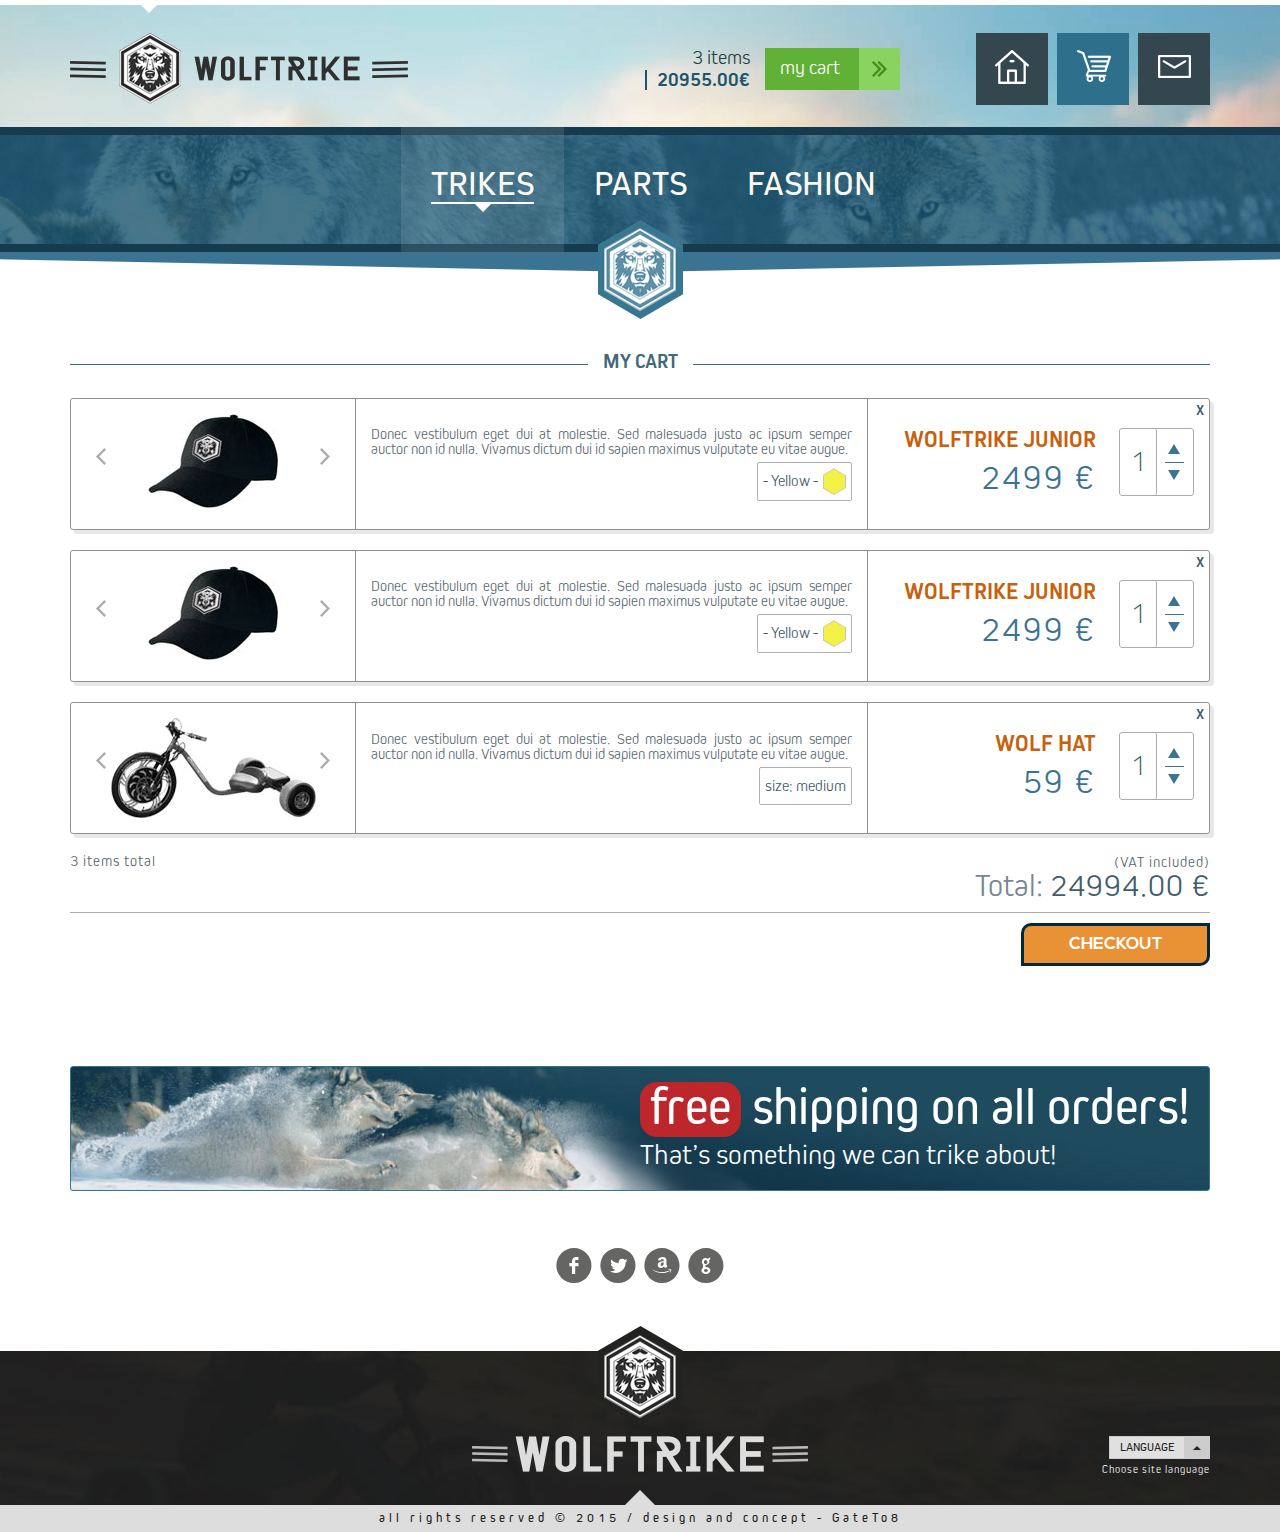
==== cart.html @ 6b509f94 "cart done & fixes" ====
<!DOCTYPE html>
<html lang="en">
<head>
  <meta charset="utf-8">
  <meta http-equiv="X-UA-Compatible" content="IE=edge">
  <meta name="viewport" content="width=device-width, initial-scale=1">
  <title>wolftrike</title>

    <!-- Bootstrap -->
  <link href="css/bootstrap.min.css" rel="stylesheet">
  <link href="css/bxslider.css" rel="stylesheet">
  <link href="css/main.css" rel="stylesheet">

  <!-- HTML5 shim and Respond.js for IE8 support of HTML5 elements and media queries -->
  <!-- WARNING: Respond.js doesn't work if you view the page via file:// -->
  <!--[if lt IE 9]>
    <script src="https://oss.maxcdn.com/html5shiv/3.7.2/html5shiv.min.js"></script>
    <script src="https://oss.maxcdn.com/respond/1.4.2/respond.min.js"></script>
  <![endif]-->
</head>
<body>

  <div class="section header-single">
    <div class="container">
      <div class="row header">
        <div class="col-xs-12">
          <div class="header-logo header-logo-left">
            <a href="#"><img src="img/icons/header_black_logo.png" alt=""></a>
          </div>
          <div class="header-menu">
            <a href="#" class="header-menu-item"><img src="img/icons/home.png" alt=""></a>
            <a href="#" class="header-menu-item active"><img src="img/icons/basket.png" alt=""></a>
            <a href="#" class="header-menu-item"><img src="img/icons/message.png" alt=""></a>
          </div>
          <div class="header-cart">
            <div class="text-holder">
              <p>3 items</p>
              <span class="price">20955.00€</span>
            </div>
            <div class="btn-holder">
              <a href="#">my cart <span><img src="img/icons/double_arrow.png" alt=""></span></a>
            </div>
          </div>
        </div>
      </div>
    </div>
  </div><!-- Header end -->

  <div class="section nav-section">
    <div class="container">
      <div class="row">
        <div class="col-xs-12">
          <ul>
            <li class="active"><a href="#"><span>Trikes</span></a></li>
            <li><a href="#"><span>parts</span></a></li>
            <li><a href="#"><span>fashion</span></a></li>
          </ul>
        </div>
      </div>
    </div>
  </div><!-- Nav end -->

  <div class="section cart-section">
    <div class="container">
      <div class="row">
        <div class="col-xs-12">
          <div class="cart-section-inner">
            <div class="title-holder">
              <h5 class="title"><span>my cart</span></h5>
            </div>
            <div class="cart-section-item">
              <a href="#" class="close">X</a>
              <div class="cart-image">
                <div class="carousel">
                  <div class="slide"><img src="img/goods/1.jpg" alt=""></div>
                  <div class="slide"><img src="img/goods/2.jpg" alt=""></div>
                  <div class="slide"><img src="img/goods/1.jpg" alt=""></div>
                  <div class="slide"><img src="img/goods/2.jpg" alt=""></div>
                </div>
              </div>
              <div class="cart-description">
                <p>Donec vestibulum eget dui at molestie. Sed malesuada justo ac ipsum semper auctor non id nulla. Vivamus dictum dui id sapien maximus vulputate eu vitae augue.</p>
                <div class="tags">
                  <div class="tag">
                    <span>- Yellow -</span>
                    <div class="hexagon yellow"></div>
                  </div>
                </div>
              </div>
              <div class="cart-price">
                <div class="cart-name">
                  <h5>WolfTrike Junior</h5>
                  <span class="price">2499 €</span>
                </div>
                <div class="cart-count">
                  <span class="plus"></span>
                  <input type="text" value="1"/>
                  <span class="minus"></span>
                </div>
              </div>
            </div>
            <div class="cart-section-item">
              <a href="#" class="close">X</a>
              <div class="cart-image">
                <div class="carousel">
                  <div class="slide"><img src="img/goods/1.jpg" alt=""></div>
                  <div class="slide"><img src="img/goods/2.jpg" alt=""></div>
                  <div class="slide"><img src="img/goods/1.jpg" alt=""></div>
                  <div class="slide"><img src="img/goods/2.jpg" alt=""></div>
                </div>
              </div>
              <div class="cart-description">
                <p>Donec vestibulum eget dui at molestie. Sed malesuada justo ac ipsum semper auctor non id nulla. Vivamus dictum dui id sapien maximus vulputate eu vitae augue.</p>
                <div class="tags">
                  <div class="tag">
                    <span>- Yellow -</span>
                    <div class="hexagon yellow"></div>
                  </div>
                </div>
              </div>
              <div class="cart-price">
                <div class="cart-name">
                  <h5>WolfTrike Junior</h5>
                  <span class="price">2499 €</span>
                </div>
                <div class="cart-count">
                  <span class="plus"></span>
                  <input type="text" value="1"/>
                  <span class="minus"></span>
                </div>
              </div>
            </div>
            <div class="cart-section-item">
              <a href="#" class="close">X</a>
              <div class="cart-image">
                <div class="carousel">
                  <div class="slide"><img src="img/goods/2.jpg" alt=""></div>
                  <div class="slide"><img src="img/goods/1.jpg" alt=""></div>
                  <div class="slide"><img src="img/goods/2.jpg" alt=""></div>
                  <div class="slide"><img src="img/goods/1.jpg" alt=""></div>
                </div>
              </div>
              <div class="cart-description">
                <p>Donec vestibulum eget dui at molestie. Sed malesuada justo ac ipsum semper auctor non id nulla. Vivamus dictum dui id sapien maximus vulputate eu vitae augue.</p>
                <div class="tags">
                  <div class="tag">
                    <span>size: medium</span>
                  </div>
                </div>
              </div>
              <div class="cart-price">
                <div class="cart-name">
                  <h5>Wolf hat</h5>
                  <span class="price">59 €</span>
                </div>
                <div class="cart-count">
                  <span class="plus"></span>
                  <input type="text" value="1"/>
                  <span class="minus"></span>
                </div>
              </div>
            </div>
            <div class="cart-submit">
              <span class="items">3 items total</span>
              <span class="included">(VAT included)</span>
              <p>Total: <span>24994.00 €</span></p>
              <hr>
              <a href="#" class="btn-small btn-small-orange">checkout</a>
            </div>
          </div>
          <div class="content-banner">
            <div class="caption">
              <h5><span>free</span> shipping on all orders!</h5>
              <p>That’s something we can trike about!</p>
            </div>
          </div>
          <div class="content-social">
            <div class="social blue"><a href="#">&#102;</a><a href="#">&#108;</a><a href="#">&#97;</a><a href="#">&#103;</a></div>
          </div>
        </div>
      </div>
    </div>
  </div><!-- Cart form end -->

  <div class="section footer-section">
    <div class="footer-inner">
      <div class="container">
        <div class="row">
          <div class="col-xs-12">
            <img src="img/icons/footer_logo.png" alt="">
            <div class="language">
              <div class="btn-group dropup">
                <button type="button" class="btn btn-default">Language</button>
                <button type="button" class="btn btn-default dropdown-toggle" data-toggle="dropdown" aria-expanded="false">
                  <span class="caret"></span>
                </button>
                <ul class="dropdown-menu" role="menu">
                  <li><a href="#">Polish <img src="img/icons/uk.jpg" alt=""></a></li>
                  <li><a href="#">French <img src="img/icons/uk.jpg" alt=""></a></li>
                  <li class="active"><a href="#">english <img src="img/icons/uk.jpg" alt=""></a></li>
                </ul>
              </div>
              <p>Choose site language</p>
            </div>
          </div>
        </div>
      </div>
    </div>
    <div class="footer-bottom">
      <div class="container">
        <div class="row">
          <div class="col-xs-12">
            <p>all rights reserved © 2015 / design and concept - GateTo8</p>
          </div>
        </div>
      </div>
    </div>
  </div><!-- Footer end -->


    <!-- jQuery (necessary for Bootstrap's JavaScript plugins) -->
  <script src="https://ajax.googleapis.com/ajax/libs/jquery/1.11.2/jquery.min.js"></script>
    <!-- Include all compiled plugins (below), or include individual files as needed -->
  <script src="js/bootstrap.min.js"></script>
  <script src="js/bxslider.min.js"></script>
  <script>

    $('.carousel').bxSlider({
      minSlides: 1,
      maxSlides: 1,
      slideMargin: 0,
      pager: false
    });

    $('.minus').click(function () {
        var $input = $(this).parent().find('input');
        var count = parseInt($input.val()) - 1;
        count = count < 1 ? 1 : count;
        $input.val(count);
        $input.change();
        return false;
    });
    $('.plus').click(function () {
        var $input = $(this).parent().find('input');
        $input.val(parseInt($input.val()) + 1);
        $input.change();
        return false;
    });

  </script>
</body>
</html>
---- css/bxslider.css ----
/**
 * BxSlider v4.1.2 - Fully loaded, responsive content slider
 * http://bxslider.com
 *
 * Written by: Steven Wanderski, 2014
 * http://stevenwanderski.com
 * (while drinking Belgian ales and listening to jazz)
 *
 * CEO and founder of bxCreative, LTD
 * http://bxcreative.com
 */


/** RESET AND LAYOUT
===================================*/

.bx-wrapper {
	position: relative;
	margin: auto;
	padding: 0;
	*zoom: 1;
}

.bx-wrapper img {
	max-width: 100%;
	display: block;
	margin: auto;
}

/** THEME
===================================*/

.bx-wrapper .bx-viewport {

	/*fix other elements on the page moving (on Chrome)*/
	-webkit-transform: translatez(0);
	-moz-transform: translatez(0);
    	-ms-transform: translatez(0);
    	-o-transform: translatez(0);
    	transform: translatez(0);
}

.bx-wrapper .bx-pager,
.bx-wrapper .bx-controls-auto {
	position: absolute;
	bottom: -30px;
	width: 100%;
}


/* PAGER */

.bx-wrapper .bx-pager {
	text-align: center;
	font-size: .85em;
	font-family: Arial;
	font-weight: bold;
	color: #666;
	padding-top: 20px;
}

.bx-wrapper .bx-pager .bx-pager-item,
.bx-wrapper .bx-controls-auto .bx-controls-auto-item {
	display: inline-block;
	*zoom: 1;
	*display: inline;
}

.bx-wrapper .bx-pager.bx-default-pager a {
	background: #666;
	text-indent: -9999px;
	display: block;
	width: 10px;
	height: 10px;
	margin: 0 5px;
	outline: 0;
	-moz-border-radius: 5px;
	-webkit-border-radius: 5px;
	border-radius: 5px;
}

.bx-wrapper .bx-pager.bx-default-pager a:hover,
.bx-wrapper .bx-pager.bx-default-pager a.active {
	background: #000;
}

/* DIRECTION CONTROLS (NEXT / PREV) */



.bx-wrapper .bx-controls-direction a {
	position: absolute;
	top: 50%;
	margin-top: -16px;
	outline: 0;
	width: 10px;
	height: 17px;
	text-indent: -9999px;
	z-index: 9999;
	background: url(../img/goods/arrows.png) no-repeat;
}

.bx-wrapper a.bx-prev {
	left: 10px;
}

.bx-wrapper a.bx-next {
	right: 10px;
	background-position: top right;
}

.bx-wrapper a.bx-prev:hover {
	background-position: bottom left;
}

.bx-wrapper a.bx-next:hover {
	background-position: bottom right;
}

.bx-wrapper .bx-controls-direction a.disabled {
	display: none;
}

/* AUTO CONTROLS (START / STOP) */

.bx-wrapper .bx-controls-auto {
	text-align: center;
}

.bx-wrapper .bx-controls-auto .bx-start {
	display: block;
	text-indent: -9999px;
	width: 10px;
	height: 11px;
	outline: 0;
	background: url(images/controls.png) -86px -11px no-repeat;
	margin: 0 3px;
}

.bx-wrapper .bx-controls-auto .bx-start:hover,
.bx-wrapper .bx-controls-auto .bx-start.active {
	background-position: -86px 0;
}

.bx-wrapper .bx-controls-auto .bx-stop {
	display: block;
	text-indent: -9999px;
	width: 9px;
	height: 11px;
	outline: 0;
	background: url(images/controls.png) -86px -44px no-repeat;
	margin: 0 3px;
}

.bx-wrapper .bx-controls-auto .bx-stop:hover,
.bx-wrapper .bx-controls-auto .bx-stop.active {
	background-position: -86px -33px;
}

/* PAGER WITH AUTO-CONTROLS HYBRID LAYOUT */

.bx-wrapper .bx-controls.bx-has-controls-auto.bx-has-pager .bx-pager {
	text-align: left;
	width: 80%;
}

.bx-wrapper .bx-controls.bx-has-controls-auto.bx-has-pager .bx-controls-auto {
	right: 0;
	width: 35px;
}

/* IMAGE CAPTIONS */

.bx-wrapper .bx-caption {
	position: absolute;
	bottom: 0;
	left: 0;
	background: #666\9;
	background: rgba(80, 80, 80, 0.75);
	width: 100%;
}

.bx-wrapper .bx-caption span {
	color: #fff;
	font-family: Arial;
	display: block;
	font-size: .85em;
	padding: 10px;
}
---- css/main.css ----
/* Welcome to Compass.
 * In this file you should write your main styles. (or centralize your imports)
 * Import this file using the following HTML or equivalent:
 * <link href="/stylesheets/main.css" media="screen, projection" rel="stylesheet" type="text/css" /> */
/* Sass utilities */
/*Mixins*/
/* Base stuff */
@font-face {
  font-family: "Socialico";
  src: url("../fonts/Socialico.eot?") format("eot"), url("../fonts/Socialico.woff") format("woff"), url("../fonts/Socialico.ttf") format("truetype"), url("../fonts/Socialico.svg#Socialico") format("svg");
  font-weight: normal;
  font-style: normal;
}
@font-face {
  font-family: 'KiroExtraLight';
  src: url("../fonts/KiroExtraLight.eot");
  src: url("../fonts/KiroExtraLight.eot?#iefix") format("embedded-opentype"), url("../fonts/KiroExtraLight.woff") format("woff"), url("../fonts/KiroExtraLight.ttf") format("truetype"), url("../fonts/KiroExtraLight.otf") format("otf");
}
@font-face {
  font-family: 'KiroLight';
  src: url("../fonts/KiroLight.eot");
  src: url("../fonts/KiroLight.eot?#iefix") format("embedded-opentype"), url("../fonts/KiroLight.woff") format("woff"), url("../fonts/KiroLight.ttf") format("truetype"), url("../fonts/KiroLight.otf") format("otf");
}
@font-face {
  font-family: 'KiroRegular';
  src: url("../fonts/KiroRegular.eot");
  src: url("../fonts/KiroRegular.eot?#iefix") format("embedded-opentype"), url("../fonts/KiroRegular.woff") format("woff"), url("../fonts/KiroRegular.ttf") format("truetype"), url("../fonts/KiroRegular.otf") format("otf");
}
@font-face {
  font-family: 'KiroBold';
  src: url("../fonts/KiroBold.eot");
  src: url("../fonts/KiroBold.eot?#iefix") format("embedded-opentype"), url("../fonts/KiroBold.woff") format("woff"), url("../fonts/KiroBold.ttf") format("truetype"), url("../fonts/KiroBold.otf") format("otf");
}
@font-face {
  font-family: 'NexaLight';
  src: url("../fonts/NexaLight.eot");
  src: url("../fonts/NexaLight.eot?#iefix") format("embedded-opentype"), url("../fonts/NexaLight.woff") format("woff"), url("../fonts/NexaLight.ttf") format("truetype"), url("../fonts/NexaLight.otf") format("otf");
}
@font-face {
  font-family: 'NexaBold';
  src: url("../fonts/NexaBold.eot");
  src: url("../fonts/NexaBold.eot?#iefix") format("embedded-opentype"), url("../fonts/NexaBold.woff") format("woff"), url("../fonts/NexaBold.ttf") format("truetype"), url("../fonts/NexaBold.otf") format("otf");
}
@font-face {
  font-family: 'NexaSlabRegular';
  src: url("../fonts/NexaSlabRegular.eot");
  src: url("../fonts/NexaSlabRegular.eot?#iefix") format("embedded-opentype"), url("../fonts/NexaSlabRegular.woff") format("woff"), url("../fonts/NexaSlabRegular.ttf") format("truetype"), url("../fonts/NexaSlabRegular.otf") format("otf");
}
@font-face {
  font-family: 'NexaSlabBold';
  src: url("../fonts/NexaSlabBold.eot");
  src: url("../fonts/NexaSlabBold.eot?#iefix") format("embedded-opentype"), url("../fonts/NexaSlabBold.woff") format("woff"), url("../fonts/NexaSlabBold.ttf") format("truetype"), url("../fonts/NexaSlabBold.otf") format("otf");
}
/* Reset */
html, body, div, span, applet, object, iframe,
h1, h2, h3, h4, h5, h6, p, blockquote, pre,
a, abbr, acronym, address, big, cite, code,
del, dfn, em, img, ins, kbd, q, s, samp,
small, strike, strong, sub, sup, tt, var,
b, u, i, center,
dl, dt, dd, ol, ul, li,
fieldset, form, label, legend,
table, caption, tbody, tfoot, thead, tr, th, td,
article, aside, canvas, details, embed,
figure, figcaption, footer, header, hgroup,
menu, nav, output, ruby, section, summary,
time, mark, audio, video {
  margin: 0;
  padding: 0;
  border: 0;
  font: inherit;
  font-size: 100%;
  vertical-align: baseline;
}

html {
  line-height: 1;
}

ol, ul {
  list-style: none;
}

table {
  border-collapse: collapse;
  border-spacing: 0;
}

caption, th, td {
  text-align: left;
  font-weight: normal;
  vertical-align: middle;
}

q, blockquote {
  quotes: none;
}
q:before, q:after, blockquote:before, blockquote:after {
  content: "";
  content: none;
}

a img {
  border: none;
}

article, aside, details, figcaption, figure, footer, header, hgroup, main, menu, nav, section, summary {
  display: block;
}

* {
  -webkit-box-sizing: border-box;
  -moz-box-sizing: border-box;
  -o-box-sizing: border-box;
  -ms-box-sizing: border-box;
  box-sizing: border-box;
}

body {
  font-family: 'KiroRegular';
  border-top: 5px solid #ffffff;
}

h1, h2, h3, h4, h5, h6 {
  font-family: 'NexaSlabBold';
  color: #2f2f2f;
}

h1 {
  font-size: 80px;
}

h2 {
  font-size: 54px;
}

h3 {
  font-size: 50px;
}

h4 {
  font-size: 27px;
}

h5.title {
  text-align: center;
}
h5.title span {
  position: relative;
  font-family: 'KiroBold';
  font-size: 20px;
  color: #42687c;
  text-transform: uppercase;
}
h5.title span:before, h5.title span:after {
  content: '';
  position: absolute;
  top: 12px;
  height: 1px;
  width: 1500px;
  background: #42687c;
}
h5.title span:before {
  right: 100%;
  margin-right: 15px;
}
h5.title span:after {
  left: 100%;
  margin-left: 15px;
}

input:focus ~ label, textarea:focus ~ label, input:valid ~ label, textarea:valid ~ label {
  font-size: 15px;
  color: #33738e;
  top: -35px;
  transition: all 0.125s cubic-bezier(0.2, 0, 0.03, 1);
}

.input-holder {
  position: relative;
  margin-bottom: 22px;
}
.input-holder label {
  color: #435f6b;
  padding: 15px;
  font-size: 20px;
  letter-spacing: 2px;
  position: absolute;
  top: 0;
  left: 0;
  transition: all 0.25s cubic-bezier(0.2, 0, 0.03, 1);
  pointer-events: none;
}
.input-holder label span {
  color: #33738e;
}
.input-holder.wide {
  width: 100%;
}

input, textarea {
  background: rgba(255, 255, 255, 0.4);
  padding: 15px;
  border: 0;
  width: 100%;
  font-size: 15px;
  -webkit-border-radius: 2px;
  -moz-border-radius: 2px;
  -ms-border-radius: 2px;
  border-radius: 2px;
  -webkit-transition: all 0.15s linear;
  -moz-transition: all 0.15s linear;
  -ms-transition: all 0.15s linear;
  -o-transition: all 0.15s linear;
  transition: all 0.15s linear;
  border: 1px solid #c1d0d2;
}
input:focus, textarea:focus {
  outline: 0;
  border-color: #33738e;
}

textarea {
  width: 100%;
  min-height: 293px;
  resize: none;
}

.social {
  text-align: center;
  white-space: nowrap;
  font-family: "Socialico";
}
.social a {
  margin: 0 2px;
  font-size: 50px;
  color: #656563;
  -webkit-transition: all 0.3s linear;
  -moz-transition: all 0.3s linear;
  -ms-transition: all 0.3s linear;
  -o-transition: all 0.3s linear;
  transition: all 0.3s linear;
}

.social.blue a:hover {
  color: #3b7492;
}

.social.green a:hover {
  color: #2e952c;
}

.social.white a {
  color: #ffffff;
}
.social.white a:hover {
  color: #2f2f2f;
}

.divider {
  text-align: center;
}
.divider span {
  display: inline-block;
  width: 60px;
  height: 7px;
}

.content-banner {
  min-height: 125px;
  background: url(../img/bg/banner_bg.jpg) center;
  border: 1px solid #35748f;
  position: relative;
  padding: 10px;
  -webkit-border-radius: 3px;
  -moz-border-radius: 3px;
  -ms-border-radius: 3px;
  border-radius: 3px;
  -webkit-background-size: cover;
  -moz-background-size: cover;
  -ms-background-size: cover;
  background-size: cover;
}
.content-banner:after {
  content: "";
  display: table;
  clear: both;
}
.content-banner .caption {
  width: 50%;
  float: right;
  padding-top: 5px;
}
.content-banner .caption h5 {
  font-family: 'KiroRegular';
  font-size: 51px;
  color: #ffffff;
  margin-bottom: 8px;
}
.content-banner .caption h5 span {
  background: #bd262b;
  padding: 0 10px 4px;
  -webkit-border-radius: 17px;
  -moz-border-radius: 17px;
  -ms-border-radius: 17px;
  border-radius: 17px;
  display: inline;
}
.content-banner .caption p {
  font-family: 'KiroLight';
  font-size: 29px;
  color: #ffffff;
}
@media only screen and (max-width: 767px) {
  .content-banner .caption {
    float: none;
    width: 100%;
  }
}

.content-social {
  padding: 55px 0;
}

.btn-big {
  display: inline-block;
  background: rgba(255, 255, 255, 0.3);
  padding: 20px 35px;
  font-family: 'NexaBold';
  font-size: 31px;
  text-decoration: none;
  text-transform: uppercase;
  -webkit-border-radius: 20px 0 20px 0;
  -moz-border-radius: 20px 0 20px 0;
  -ms-border-radius: 20px 0 20px 0;
  border-radius: 20px 0 20px 0;
  -webkit-transition: all 0.3s linear;
  -moz-transition: all 0.3s linear;
  -ms-transition: all 0.3s linear;
  -o-transition: all 0.3s linear;
  transition: all 0.3s linear;
  border-width: 3px;
  border-style: solid;
}
.btn-big:hover {
  background: rgba(255, 255, 255, 0.7);
}
.btn-big-black {
  border-color: #04283b;
  color: #2f2f2f;
}
.btn-big-green {
  border-color: #30a42e;
  color: #2f2f2f;
  padding: 12px 35px;
}
.btn-big-blue {
  border-color: #83a6ac;
  color: #296077;
}

.btn-small {
  display: inline-block;
  font-family: 'NexaBold';
  font-size: 17px;
  padding: 10px 20px;
  text-transform: uppercase;
  -webkit-border-radius: 10px 0 10px 0;
  -moz-border-radius: 10px 0 10px 0;
  -ms-border-radius: 10px 0 10px 0;
  border-radius: 10px 0 10px 0;
  -webkit-transition: all 0.3s linear;
  -moz-transition: all 0.3s linear;
  -ms-transition: all 0.3s linear;
  -o-transition: all 0.3s linear;
  transition: all 0.3s linear;
  border-width: 3px;
  border-style: solid;
}
.btn-small-blue {
  background: #3b7492;
  color: #ffffff;
  border-color: #0a3348;
}
.btn-small-blue:hover {
  background: #184b66;
}
.btn-small-orange {
  background: #e99235;
  color: #ffffff;
  border-color: #04283b;
}
.btn-small-orange:hover {
  background: #9c580f;
}

/* Layout related stylesheets* */
.header {
  padding-top: 28px;
  padding-bottom: 20px;
}
.header:after {
  content: "";
  display: table;
  clear: both;
}
.header-cart {
  max-width: 320px;
  float: right;
  margin-right: 70px;
  padding-top: 15px;
}
.header-cart:after {
  content: "";
  display: table;
  clear: both;
}
.header-cart .text-holder {
  float: left;
  text-align: right;
  padding-right: 15px;
}
.header-cart .text-holder p {
  font-family: 'KiroLight';
  font-size: 20px;
  color: #223e43;
  margin-bottom: 2px;
}
.header-cart .text-holder .price {
  font-family: 'KiroBold';
  font-size: 20px;
  height: 20px;
  display: inline-block;
  color: #21556b;
  border-left: 2px solid #21556b;
  padding-left: 10px;
}
.header-cart .btn-holder {
  float: right;
}
.header-cart .btn-holder a {
  font-family: 'KiroLight';
  width: 135px;
  display: block;
  background: #62b137;
  font-size: 20px;
  color: #ffffff;
  padding: 10px 15px 12px;
  position: relative;
  -webkit-transition: all 0.3s linear;
  -moz-transition: all 0.3s linear;
  -ms-transition: all 0.3s linear;
  -o-transition: all 0.3s linear;
  transition: all 0.3s linear;
}
.header-cart .btn-holder a span {
  position: absolute;
  top: 0;
  right: 0;
  height: 100%;
  width: 41px;
  text-align: center;
  padding-top: 13px;
  background: #89d360;
  -webkit-transition: all 0.3s linear;
  -moz-transition: all 0.3s linear;
  -ms-transition: all 0.3s linear;
  -o-transition: all 0.3s linear;
  transition: all 0.3s linear;
}
.header-cart .btn-holder a:hover {
  background: #4d9527;
}
.header-cart .btn-holder a:hover span {
  background: #75ba4e;
}
@media only screen and (max-width: 1199px) {
  .header-cart {
    margin-right: 20px;
  }
}
@media only screen and (max-width: 991px) {
  .header-cart {
    float: none;
    margin: auto;
    padding-top: 100px;
  }
}
@media only screen and (max-width: 767px) {
  .header-cart {
    padding-top: 30px;
  }
  .header-cart .btn-holder a {
    text-align: left;
  }
}
.header-single {
  background: url(../img/bg/header_bg.jpg) center;
  -webkit-background-size: cover;
  -moz-background-size: cover;
  -ms-background-size: cover;
  background-size: cover;
}
.header-logo {
  float: left;
}
.header-logo p {
  font-family: 'NexaSlabBold';
  font-size: 16px;
  color: #ffffff;
  margin-top: 10px;
}
.header-logo-left {
  position: relative;
}
.header-logo-left:after {
  content: '';
  width: 0;
  border-left: 10px solid transparent;
  border-right: 10px solid transparent;
  border-top: 10px solid #ffffff;
  position: absolute;
  top: -30px;
  left: 69px;
}
@media only screen and (max-width: 767px) {
  .header-logo {
    float: none;
    display: block;
    margin-bottom: 20px;
  }
  .header-logo-left:after {
    left: 50%;
    margin-left: -10px;
  }
}
.header-menu {
  float: right;
}
.header-menu-item {
  -webkit-transition: all 0.3s linear;
  -moz-transition: all 0.3s linear;
  -ms-transition: all 0.3s linear;
  -o-transition: all 0.3s linear;
  transition: all 0.3s linear;
  display: inline-block;
  text-align: center;
  width: 72px;
  height: 72px;
  line-height: 65px;
  background: #34474f;
  margin-left: 6px;
}
.header-menu-item:after {
  content: "";
  display: table;
  clear: both;
}
.header-menu-item img {
  vertical-align: middle;
}
.header-menu-item:hover, .header-menu-item.active {
  background: #2e708b;
}
@media only screen and (max-width: 767px) {
  .header-menu {
    float: none;
  }
  .header-menu-item {
    float: none;
  }
}
@media only screen and (max-width: 767px) {
  .header {
    text-align: center;
  }
  .header-logo img {
    width: 250px;
  }
}

.footer-section {
  position: relative;
}
.footer-section:before {
  content: '';
  background: url(../img/icons/footer_hexagon.png);
  width: 85px;
  height: 99px;
  position: absolute;
  left: 50%;
  top: -25px;
  margin-left: -42px;
}

.footer-inner {
  background: url(../img/bg/footer_bg.jpg) center;
  -webkit-background-size: cover;
  -moz-background-size: cover;
  -ms-background-size: cover;
  background-size: cover;
  text-align: center;
  padding: 85px 0 30px;
}
.footer-inner .footer-hexagon {
  position: absolute;
  left: 50%;
  top: -50px;
  margin-left: -42px;
}
@media only screen and (max-width: 767px) {
  .footer-inner img {
    max-width: 250px;
  }
}
.footer-inner .language {
  text-align: right;
  position: absolute;
  right: 15px;
  top: 0;
}
.footer-inner .language p {
  font-family: 'KiroLight';
  font-size: 11px;
  color: #ffffff;
  margin-top: 5px;
  letter-spacing: 1px;
}
.footer-inner .language button {
  border-radius: 0;
  font-size: 12px;
  color: #252422;
  text-transform: uppercase;
  background: #e0e0e0;
  padding: 2px 10px;
}
.footer-inner .language button.dropdown-toggle {
  background: #cccccc;
}
.footer-inner .language .dropdown-menu {
  border-radius: 0;
  min-width: 75px;
  font-size: 12px;
  color: #252422;
  text-transform: uppercase;
  padding: 0;
  background: none;
  border: none;
}
.footer-inner .language .dropdown-menu li {
  margin-top: 1px;
  background: #e0e0e0;
}
.footer-inner .language .dropdown-menu li img {
  float: right;
  margin-left: 5px;
  margin-top: 2px;
}
.footer-inner .language .dropdown-menu li a {
  padding: 3px 5px 3px 10px;
}
@media only screen and (max-width: 767px) {
  .footer-inner .language {
    position: static;
    text-align: center;
    margin-top: 25px;
  }
}

.footer-bottom {
  background: #dddddd;
  text-align: center;
  padding: 7px 0;
  position: relative;
}
.footer-bottom:after {
  content: '';
  width: 0;
  border-left: 15px solid transparent;
  border-right: 15px solid transparent;
  border-bottom: 15px solid #dddddd;
  position: absolute;
  bottom: 100%;
  left: 50%;
  margin-left: -15px;
}
.footer-bottom p {
  font-size: 13px;
  color: #232221;
  letter-spacing: 4px;
}

.nav-section {
  background: url(../img/bg/nav_bg.jpg) center;
  -webkit-background-size: cover;
  -moz-background-size: cover;
  -ms-background-size: cover;
  background-size: cover;
  border-top: 8px solid #163b4e;
  border-bottom: 8px solid #163b4e;
  position: relative;
}
.nav-section ul {
  text-align: center;
  margin-top: -8px;
  margin-bottom: -8px;
  padding-left: 30px;
}
.nav-section ul li {
  display: inline-block;
  margin-left: -3px;
}
.nav-section ul li a {
  padding: 40px 30px 50px;
  display: block;
  font-size: 35px;
  text-transform: uppercase;
  color: #fbf8f0;
  -webkit-transition: all 0.3s linear;
  -moz-transition: all 0.3s linear;
  -ms-transition: all 0.3s linear;
  -o-transition: all 0.3s linear;
  transition: all 0.3s linear;
}
.nav-section ul li.active a, .nav-section ul li:hover a {
  background: rgba(255, 255, 255, 0.1);
}
.nav-section ul li.active a span {
  border-bottom: 2px solid #ffffff;
  position: relative;
}
.nav-section ul li.active a span:after {
  content: '';
  position: absolute;
  top: 100%;
  left: 50%;
  margin-left: -10px;
  border-left: 10px solid transparent;
  border-right: 10px solid transparent;
  border-top: 10px solid #ffffff;
}
@media only screen and (max-width: 767px) {
  .nav-section ul {
    padding-left: 0;
  }
}
.nav-section:after {
  content: '';
  position: absolute;
  left: 0;
  bottom: -28px;
  width: 100%;
  height: 20px;
  background: url(../img/bg/shape_bg.png) center;
}
.nav-section:before {
  content: '';
  background: url(../img/icons/blue_hexagon.png);
  width: 85px;
  height: 99px;
  position: absolute;
  left: 50%;
  bottom: -75px;
  margin-left: -42px;
  z-index: 10;
}

.hexagon {
  position: relative;
  width: 23px;
  height: 13.28px;
  margin: 6.64px 0;
  border-left: solid 1px #c7c7b2;
  border-right: solid 1px #c7c7b2;
}

.hexagon:before,
.hexagon:after {
  content: "";
  position: absolute;
  z-index: 1;
  width: 16.26px;
  height: 16.26px;
  -webkit-transform: scaleY(0.5774) rotate(-45deg);
  -ms-transform: scaleY(0.5774) rotate(-45deg);
  transform: scaleY(0.5774) rotate(-45deg);
  background-color: inherit;
  left: 2.3683px;
}

.hexagon:before {
  top: -8.1317px;
  border-top: solid 1.4142px #c7c7b2;
  border-right: solid 1.4142px #c7c7b2;
}

.hexagon:after {
  bottom: -8.1317px;
  border-bottom: solid 1.4142px #c7c7b2;
  border-left: solid 1.4142px #c7c7b2;
}

.hexagon.yellow {
  background-color: #f3f146;
}

/* Pages */
.top-section {
  background: url(../img/bg/top_bg.jpg) center;
  -webkit-background-size: cover;
  -moz-background-size: cover;
  -ms-background-size: cover;
  background-size: cover;
  text-align: center;
  position: relative;
}
.top-section:after {
  content: '';
  position: absolute;
  left: 0;
  bottom: 0;
  background: rgba(74, 131, 157, 0.7);
  width: 100%;
  height: 150px;
}

.top-main {
  border-bottom: 15px solid #ffffff;
}
.top-main:after {
  bottom: -15px;
}
.top-main:before {
  content: '';
  width: 0;
  border-left: 10px solid transparent;
  border-right: 10px solid transparent;
  border-top: 10px solid #ffffff;
  position: absolute;
  top: 0;
  left: 50%;
  margin-left: -10px;
}
.top-main .header {
  position: relative;
}
.top-main .header-logo {
  position: absolute;
  top: 0;
  left: 50%;
  margin-left: -136px;
}
@media only screen and (max-width: 991px) {
  .top-main .header-logo img {
    width: 250px;
  }
}
@media only screen and (max-width: 767px) {
  .top-main .header-logo {
    position: static;
    display: block;
    margin-left: 0;
    margin-bottom: 25px;
  }
}
.top-main-inner {
  padding-top: 25px;
  padding-bottom: 340px;
}
.top-main-inner .divider {
  margin: 20px 0 35px;
}
.top-main-inner .divider span {
  background: #2f2f2f;
}
.top-main-inner p {
  font-family: 'NexaLight';
  font-size: 30px;
  color: #2f2f2f;
  margin: 10px 0;
}
@media only screen and (max-width: 767px) {
  .top-main-inner {
    padding-bottom: 200px;
  }
  .top-main-inner h1 {
    font-size: 70px;
  }
}
.top-main .scroll-down {
  position: absolute;
  left: 0;
  bottom: 60px;
  width: 100%;
  text-align: center;
  z-index: 10;
}
.top-main .scroll-down a {
  color: #ffffff;
  position: relative;
  display: inline-block;
}
.top-main .scroll-down a img {
  margin: 0 5px;
}
.top-main .scroll-down a:before, .top-main .scroll-down a:after {
  content: '';
  width: 61px;
  position: absolute;
  left: 50%;
  margin-left: -30px;
}
.top-main .scroll-down a:before {
  background: url(../img/icons/scroll_down_before.png) no-repeat;
  height: 20px;
  top: -25px;
}
.top-main .scroll-down a:after {
  background: url(../img/icons/scroll_down_after.png) no-repeat;
  height: 28px;
  bottom: -33px;
}

.whatis-section {
  background: url(../img/bg/whatis_bg.jpg) center;
  -webkit-background-size: cover;
  -moz-background-size: cover;
  -ms-background-size: cover;
  background-size: cover;
  border-top: 15px solid #ffffff;
  padding: 60px 0 90px;
  position: relative;
}
.whatis-section p {
  font-family: 'KiroExtraLight';
  font-size: 25px;
  color: #ffffff;
  text-align: center;
}
.whatis-section:after {
  content: '';
  position: absolute;
  left: 0;
  top: 100%;
  width: 100%;
  height: 16px;
  background: url(../img/bg/shape_bg.png) center;
}
.whatis-section:before {
  content: '';
  background: url(../img/icons/black_hexagon.png);
  width: 85px;
  height: 99px;
  position: absolute;
  left: 50%;
  bottom: -41px;
  margin-left: -42px;
  z-index: 10;
}

.bike-section {
  text-align: center;
  padding: 120px 0 100px;
  background: url(../img/bg/bike_bg.jpg);
}
.bike-section .description {
  position: absolute;
  top: 50px;
  width: 300px;
}
.bike-section .description p {
  font-size: 25px;
  color: #397791;
  margin-bottom: 5px;
}
.bike-section .description p:after {
  content: "";
  display: table;
  clear: both;
}
.bike-section .description span {
  background: #397791;
  padding: 0 8px 3px;
  font-family: 'KiroBold';
  font-size: 19px;
  color: #ececec;
  margin-top: 4px;
}
.bike-section .description.left-description {
  left: 0;
  text-align: left;
}
.bike-section .description.left-description span {
  float: left;
  margin-right: 10px;
}
.bike-section .description.right-description {
  text-align: right;
  right: 0;
}
.bike-section .description.right-description span {
  float: right;
  margin-left: 10px;
}
@media only screen and (max-width: 991px) {
  .bike-section {
    padding: 60px 0;
  }
  .bike-section img {
    max-width: 100%;
  }
  .bike-section .description {
    position: static;
    width: auto;
    max-width: 300px;
    margin: auto;
  }
}

.gallery-section {
  border-bottom: 7px solid #7ca2b2;
  overflow: hidden;
}
.gallery-section .gallery img {
  height: 155px;
}
.gallery-section .owl-carousel .owl-stage-outer {
  overflow: visible;
}
.gallery-section .owl-carousel .owl-stage-outer:before,
.gallery-section .owl-carousel .owl-stage-outer:after {
  content: '';
  height: 155px;
  width: 1000px;
  position: absolute;
  top: 0;
  background: rgba(255, 255, 255, 0.8);
  z-index: 1000000;
}
.gallery-section .owl-carousel .owl-stage-outer:before {
  right: 100%;
  margin-right: -70px;
}
.gallery-section .owl-carousel .owl-stage-outer:after {
  left: 100%;
  margin-left: -70px;
}

.traits-section {
  background: url(../img/bg/traits_bg.jpg) center;
  -webkit-background-size: cover;
  -moz-background-size: cover;
  -ms-background-size: cover;
  background-size: cover;
  padding: 60px 0 40px;
  text-align: center;
}
.traits-section .image-holder {
  margin-bottom: 15px;
  height: 115px;
  line-height: 115px;
}
.traits-section .image-holder img {
  vertical-align: bottom;
}
.traits-section p {
  font-family: 'KiroBold';
  font-size: 19px;
  color: #ececec;
}
@media only screen and (max-width: 767px) {
  .traits-section .traits-section-item {
    margin-bottom: 20px;
  }
}

.story-section {
  background: #2a2a2a;
  padding: 80px 0 200px;
  overflow: hidden;
  border-top: 20px solid #252c30;
  border-bottom: 15px solid #373737;
}
.story-section .story-left-inner {
  display: inline-block;
  position: relative;
}
.story-section .story-left-inner .item {
  position: absolute;
  top: 115px;
  left: 0;
}
@media only screen and (max-width: 991px) {
  .story-section .story-left {
    text-align: center;
    margin-bottom: 25px;
  }
}
@media only screen and (max-width: 767px) {
  .story-section .story-left {
    width: 100%;
  }
  .story-section .story-left img {
    width: 100%;
  }
}
.story-section .story-right {
  text-align: right;
}
.story-section .story-right h4 {
  color: #d4e2e8;
}
.story-section .story-right .divider {
  text-align: right;
  margin: 5px 0 10px;
}
.story-section .story-right .divider span {
  background: #d4e2e8;
  width: 30px;
}
.story-section .story-right p {
  font-family: 'KiroExtraLight';
  font-size: 25px;
  color: #d4e2e8;
}
@media only screen and (max-width: 991px) {
  .story-section .story-right {
    text-align: center;
  }
  .story-section .story-right .divider {
    text-align: center;
  }
}

.faq-section {
  background: #134761;
  padding-bottom: 65px;
  position: relative;
}
.faq-section .tabpanel {
  position: relative;
}
.faq-section .nav-tabs {
  border-color: #d2e2e9;
  margin-top: -110px;
}
.faq-section .nav-tabs li {
  width: 50%;
  -webkit-transition: all 0.4s linear;
  -moz-transition: all 0.4s linear;
  -ms-transition: all 0.4s linear;
  -o-transition: all 0.4s linear;
  transition: all 0.4s linear;
  position: relative;
  margin-bottom: 0;
}
.faq-section .nav-tabs li a {
  text-align: center;
  font-family: 'NexaSlabBold';
  font-size: 30px;
  color: #747474;
  text-transform: uppercase;
  letter-spacing: 5px;
  border-color: transparent;
  margin-right: 0;
  padding: 35px 0 30px;
  background: #ffffff;
  -webkit-border-radius: 0;
  -moz-border-radius: 0;
  -ms-border-radius: 0;
  border-radius: 0;
  -webkit-transition: all 0.4s linear;
  -moz-transition: all 0.4s linear;
  -ms-transition: all 0.4s linear;
  -o-transition: all 0.4s linear;
  transition: all 0.4s linear;
}
.faq-section .nav-tabs li a:before {
  content: '';
  position: absolute;
  bottom: 30px;
  left: 50%;
  height: 5px;
  width: 20px;
  margin-left: -10px;
  background: #747474;
  -webkit-transition: all 0.4s linear;
  -moz-transition: all 0.4s linear;
  -ms-transition: all 0.4s linear;
  -o-transition: all 0.4s linear;
  transition: all 0.4s linear;
}
.faq-section .nav-tabs li a:focus {
  border-color: transparent;
}
.faq-section .nav-tabs li:hover a, .faq-section .nav-tabs li.active a {
  background: #d2e2e9;
  color: #134761;
}
.faq-section .nav-tabs li:hover a:before, .faq-section .nav-tabs li.active a:before {
  background: #134761;
}
.faq-section .nav-tabs li:after {
  content: '';
  position: absolute;
  top: 100%;
  left: 50%;
  margin-left: -15px;
  width: 0;
  border-left: 15px solid transparent;
  border-right: 15px solid transparent;
  border-top: 15px solid transparent;
  -webkit-transition: all 0.4s linear;
  -moz-transition: all 0.4s linear;
  -ms-transition: all 0.4s linear;
  -o-transition: all 0.4s linear;
  transition: all 0.4s linear;
}
.faq-section .nav-tabs li.active:after {
  border-top: 15px solid #d2e2e9;
}
.faq-section .tab-content {
  background: #ffffff;
  padding: 65px 50px;
}
.faq-section .tab-content:after {
  content: "";
  display: table;
  clear: both;
}
.faq-section .tab-items .divider {
  margin-bottom: 10px;
}
.faq-section .tab-items .divider span {
  width: 210px;
  height: 4px;
  background: #397791;
}
.faq-section .tab-items h5 {
  font-family: 'KiroBold';
  font-size: 19px;
  color: #2d2d2d;
}
.faq-section .tab-items p {
  text-align: justify;
  font-family: 'KiroLight';
  font-size: 19px;
  line-height: 1.2;
}
.faq-section .tab-items.left {
  text-align: left;
}
.faq-section .tab-items.left .divider {
  text-align: left;
}
.faq-section .tab-items.right {
  text-align: right;
}
.faq-section .tab-items.right .divider {
  text-align: right;
}
@media only screen and (max-width: 767px) {
  .faq-section .nav-tabs li a {
    font-size: 20px;
  }
  .faq-section .tab-content {
    padding: 35px 20px;
  }
  .faq-section .tab-items .divider span {
    width: 100%;
  }
}
.faq-section:after {
  content: '';
  position: absolute;
  left: 0;
  top: 100%;
  width: 100%;
  height: 20px;
  background: url(../img/bg/shape_bg.png) center;
}
.faq-section:before {
  content: '';
  background: url(../img/icons/black_hexagon.png);
  width: 85px;
  height: 99px;
  position: absolute;
  left: 50%;
  bottom: -58px;
  margin-left: -42px;
  z-index: 10;
}

.green-section {
  background: url(../img/bg/green_bg.jpg) top;
  -webkit-background-size: cover;
  -moz-background-size: cover;
  -ms-background-size: cover;
  background-size: cover;
  padding: 105px 0 55px;
  text-align: center;
}
.green-section h3 {
  color: #fcfcfc;
  margin-bottom: 20px;
}
.green-section p {
  color: #ffffff;
  font-family: 'KiroExtraLight';
  font-size: 23px;
}
.green-section .eco {
  margin-top: 80px;
  text-align: left;
}
.green-section .eco p {
  padding-right: 110px;
}
.green-section .eco img {
  float: right;
}
.green-section .green-bottom {
  margin-top: 200px;
}
.green-section .green-bottom p {
  color: #2b2b2b;
  margin-bottom: 20px;
}
.green-section .green-bottom .social {
  margin-top: 35px;
}
@media only screen and (max-width: 991px) {
  .green-section h2 {
    font-size: 45px;
  }
}

@media only screen and (max-width: 767px) {
  .top-contacts .header-logo img {
    width: 250px;
  }
}
.top-contacts:after {
  height: 120px;
}
.top-contacts-inner {
  padding-top: 75px;
  padding-bottom: 300px;
}
.top-contacts-inner h4 {
  font-size: 31px;
  color: #224e61;
  text-transform: uppercase;
}
.top-contacts-inner h5 {
  font-size: 19px;
  color: #224e61;
  text-transform: uppercase;
  letter-spacing: 2px;
  margin-top: 5px;
}
.top-contacts-inner .divider span {
  background: #2b5c70;
  width: 45px;
}
.top-contacts-inner .success {
  -webkit-border-radius: 2px;
  -moz-border-radius: 2px;
  -ms-border-radius: 2px;
  border-radius: 2px;
  margin: 25px 0;
  background: url(../img/icons/success.png) no-repeat center, #33738e;
  padding: 10px 5px;
  font-family: 'KiroLight';
  font-size: 31px;
  color: #fbf8f0;
  text-transform: uppercase;
  font-style: italic;
}
.top-contacts-inner .btn-holder {
  position: relative;
}
.top-contacts-inner .btn-holder .btn-big {
  width: 100%;
}
.top-contacts-inner .btn-holder span {
  font-family: 'KiroLight';
  position: absolute;
  left: 0;
  bottom: 28px;
  background: #397791;
  font-size: 15px;
  color: #ffffff;
  padding: 3px 8px;
  letter-spacing: 2px;
  text-transform: none;
}
@media only screen and (max-width: 767px) {
  .top-contacts-inner .btn-holder span {
    bottom: 3px;
  }
}
.top-contacts-inner .social {
  position: absolute;
  left: 0;
  bottom: 40px;
  width: 100%;
  z-index: 10;
}

.thanks-section-inner {
  padding: 100px 0;
}
.thanks-section-inner .container {
  overflow: hidden;
}
@media only screen and (max-width: 767px) {
  .thanks-section-inner {
    padding: 100px 0 30px;
  }
}
.thanks-section .title {
  margin-bottom: 25px;
}
.thanks-section .thanks-content {
  max-width: 670px;
  margin: auto;
  padding: 90px 0 80px;
  text-align: center;
  background: url(../img/icons/thanks_logo.png) no-repeat top center;
}
.thanks-section .thanks-content h3 {
  font-family: 'KiroRegular';
  font-size: 49px;
  text-transform: uppercase;
  color: #3a657b;
}
.thanks-section .thanks-content h4 {
  font-family: 'KiroLight';
  font-size: 29px;
  color: #3a657b;
  margin-bottom: 20px;
}
.thanks-section .thanks-content hr {
  border-color: #acacac;
  margin: 10px 0;
}
.thanks-section .thanks-content p {
  font-family: 'KiroLight';
  font-size: 21px;
  text-transform: uppercase;
  color: #66757d;
}
.thanks-section .thanks-content .btn-small {
  margin-bottom: 10px;
}
@media only screen and (max-width: 767px) {
  .thanks-section .thanks-content {
    background-size: 80%;
    background-position: center center;
  }
}

.cart-section-inner {
  padding: 100px 0;
}
.cart-section-inner .title-holder {
  overflow: hidden;
}
.cart-section-inner .title {
  margin-bottom: 25px;
}
.cart-section-item {
  border: 1px solid #919191;
  position: relative;
  margin-bottom: 20px;
  -webkit-border-radius: 3px;
  -moz-border-radius: 3px;
  -ms-border-radius: 3px;
  border-radius: 3px;
  -webkit-box-shadow: 4px 4px 0 #e7e7e7;
  -moz-box-shadow: 4px 4px 0 #e7e7e7;
  box-shadow: 4px 4px 0 #e7e7e7;
}
.cart-section-item:after {
  content: "";
  display: table;
  clear: both;
}
.cart-section-item .close {
  position: absolute;
  top: 5px;
  right: 5px;
  font-family: 'KiroBold';
  font-size: 14px;
  color: #415e6d;
  opacity: 1;
}
.cart-section-item .cart-image,
.cart-section-item .cart-description,
.cart-section-item .cart-price {
  vertical-align: middle;
  display: table-cell;
  padding: 15px;
}
.cart-section-item .cart-image {
  width: 25%;
  border-right: 1px solid #919191;
}
.cart-section-item .cart-description {
  width: 45%;
  border-right: 1px solid #919191;
}
.cart-section-item .cart-description p {
  font-family: 'KiroLight';
  font-size: 15px;
  color: #5a6971;
  text-align: justify;
  margin-bottom: 5px;
}
.cart-section-item .cart-description .tags {
  text-align: right;
}
.cart-section-item .cart-description .tags .tag {
  display: inline-block;
  padding: 5px;
  border: 1px solid #b0b0b0;
  -webkit-border-radius: 2px;
  -moz-border-radius: 2px;
  -ms-border-radius: 2px;
  border-radius: 2px;
}
.cart-section-item .cart-description .tags .tag span {
  padding-top: 5px;
  padding-bottom: 5px;
  display: inline-block;
  font-family: 'KiroLight';
  font-size: 16px;
  color: #3e5a69;
}
.cart-section-item .cart-description .tags .tag .hexagon {
  float: right;
  margin-left: 5px;
}
.cart-section-item .cart-price {
  width: 30%;
  padding-bottom: 20px;
}
.cart-section-item .cart-price:after {
  content: "";
  display: table;
  clear: both;
}
.cart-section-item .cart-price .cart-name {
  float: left;
  width: 75%;
  text-align: right;
  padding-right: 20px;
}
.cart-section-item .cart-price .cart-name h5 {
  font-family: 'KiroBold';
  text-transform: uppercase;
  font-size: 23px;
  color: #c8600c;
  margin-bottom: 10px;
}
.cart-section-item .cart-price .cart-name .price {
  font-family: 'KiroLight';
  font-size: 35px;
  color: #3b7492;
  letter-spacing: 2px;
}
.cart-section-item .cart-price .cart-count {
  float: right;
  width: 75px;
  border: 1px solid #acacac;
  position: relative;
  -webkit-border-radius: 3px;
  -moz-border-radius: 3px;
  -ms-border-radius: 3px;
  border-radius: 3px;
}
.cart-section-item .cart-price .cart-count:after {
  content: '';
  position: absolute;
  top: 50%;
  right: 9px;
  width: 19px;
  height: 1px;
  background: #3b7492;
}
.cart-section-item .cart-price .cart-count input {
  padding: 15px 10px;
  border: none;
  width: 50%;
  font-family: 'KiroExtraLight';
  font-size: 30px;
  color: #415e6d;
  border-right: 1px solid #acacac;
}
.cart-section-item .cart-price .cart-count .minus, .cart-section-item .cart-price .cart-count .plus {
  position: absolute;
  right: 13px;
  border-left: 6px solid transparent;
  border-right: 6px solid transparent;
  cursor: pointer;
}
.cart-section-item .cart-price .cart-count .plus {
  border-bottom: 10px solid #3b7492;
  top: 15px;
}
.cart-section-item .cart-price .cart-count .minus {
  border-top: 10px solid #3b7492;
  bottom: 15px;
}
@media only screen and (max-width: 1199px) {
  .cart-section-item .cart-price .cart-name {
    float: none;
    width: 100%;
  }
  .cart-section-item .cart-price .cart-count {
    float: none;
    margin: 10px auto 0;
  }
}
@media only screen and (max-width: 767px) {
  .cart-section-item .cart-image,
  .cart-section-item .cart-description,
  .cart-section-item .cart-price {
    display: block;
    width: 100%;
  }
  .cart-section-item .cart-image {
    border: none;
  }
  .cart-section-item .cart-description {
    border: none;
  }
}
.cart-section .cart-submit {
  text-align: right;
}
.cart-section .cart-submit span {
  letter-spacing: 1px;
}
.cart-section .cart-submit .items {
  float: left;
}
.cart-section .cart-submit .items, .cart-section .cart-submit .included {
  font-family: 'KiroLight';
  font-size: 15px;
  color: #556269;
}
.cart-section .cart-submit p {
  font-family: 'KiroLight';
  font-size: 32px;
  color: #758790;
}
.cart-section .cart-submit p span {
  color: #3f5d6d;
}
.cart-section .cart-submit hr {
  margin: 10px 0;
  border-color: #acacac;
}
.cart-section .cart-submit .btn-small {
  padding: 10px 45px;
}

.cart-form-inner {
  padding: 100px 0;
  overflow: hidden;
}
.cart-form-inner .title {
  margin-bottom: 25px;
}
.cart-form-content {
  padding: 0 40px;
}
.cart-form-content .warning {
  background: #c07681;
  padding: 10px 5px;
  text-align: center;
  margin-bottom: 40px;
  font-family: 'KiroLight';
  font-size: 15px;
  color: #ffffff;
  letter-spacing: 2px;
}
.cart-form-content .input-inner:after {
  content: "";
  display: table;
  clear: both;
}
.cart-form-content .input-inner .left {
  width: 49%;
  float: left;
}
.cart-form-content .input-inner .right {
  width: 49%;
  float: right;
}
@media only screen and (max-width: 767px) {
  .cart-form-content {
    padding: 0;
  }
  .cart-form-content .input-inner .left, .cart-form-content .input-inner .right {
    width: 100%;
    float: none;
  }
}
.cart-form-checkout {
  text-align: right;
  margin-top: 20px;
}
.cart-form-checkout p {
  font-family: 'KiroLight';
  font-size: 15px;
  color: #3b7492;
  letter-spacing: 2px;
  padding-right: 40px;
}
.cart-form-checkout hr {
  border-color: #95aebb;
  margin: 15px 0;
}
.cart-form-checkout .btn-holder {
  padding-right: 40px;
}
.cart-form-checkout .btn-holder:after {
  content: "";
  display: table;
  clear: both;
}
.cart-form-checkout .btn-holder img {
  float: right;
  margin-right: 30px;
}
.cart-form-checkout .btn-holder .btn-small {
  float: right;
  padding: 10px 40px;
}
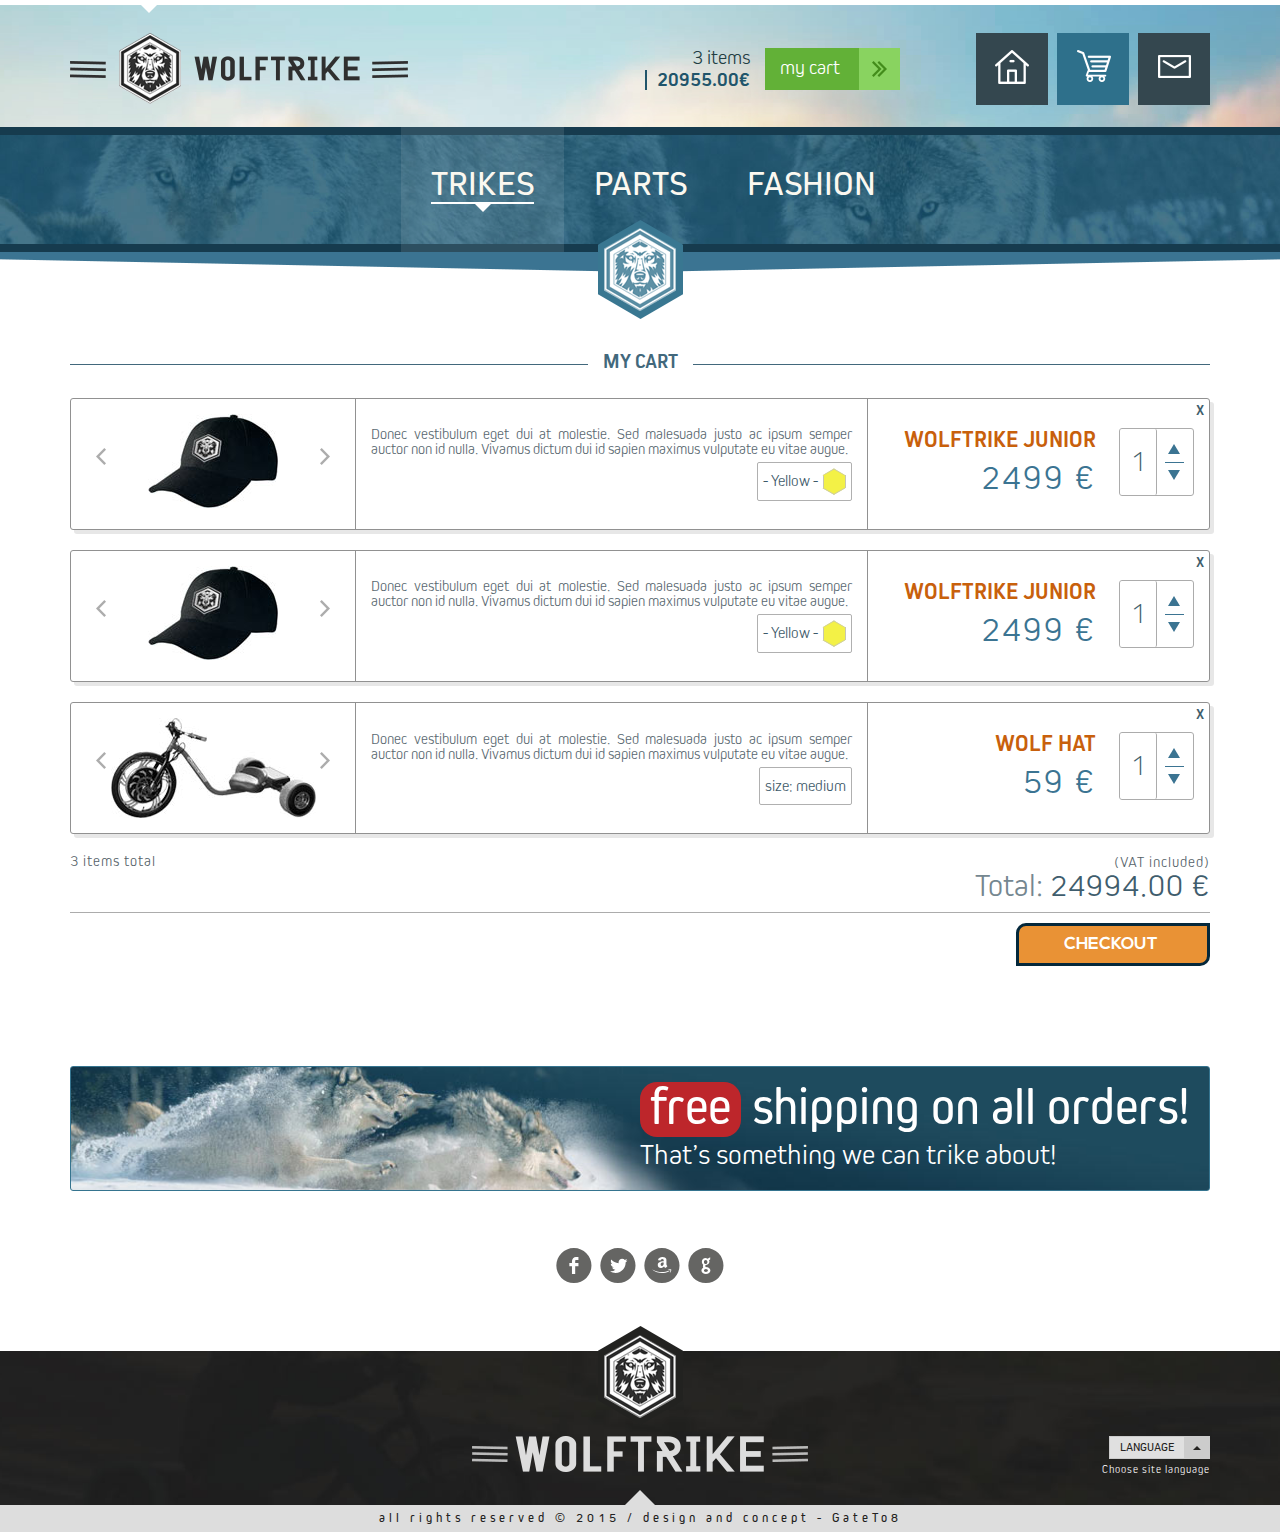
==== commit 418ebd06: "add animation & fixes" ====
--- a/cart.html
+++ b/cart.html
@@ -165,7 +165,7 @@
               <span class="included">(VAT included)</span>
               <p>Total: <span>24994.00 €</span></p>
               <hr>
-              <a href="#" class="btn-small btn-small-orange">checkout</a>
+              <a href="#" class="btn-small btn-small-orange">checkout<img src="http://placehold.it/20x20" alt=""></a>
             </div>
           </div>
           <div class="content-banner">
--- a/css/main.css
+++ b/css/main.css
@@ -365,6 +365,7 @@
   font-size: 17px;
   padding: 10px 20px;
   text-transform: uppercase;
+  color: #ffffff;
   -webkit-border-radius: 10px 0 10px 0;
   -moz-border-radius: 10px 0 10px 0;
   -ms-border-radius: 10px 0 10px 0;
@@ -377,9 +378,12 @@
   border-width: 3px;
   border-style: solid;
 }
+.btn-small img {
+  margin: 0;
+  margin-left: 5px;
+}
 .btn-small-blue {
   background: #3b7492;
-  color: #ffffff;
   border-color: #0a3348;
 }
 .btn-small-blue:hover {
@@ -387,11 +391,24 @@
 }
 .btn-small-orange {
   background: #e99235;
-  color: #ffffff;
   border-color: #04283b;
 }
 .btn-small-orange:hover {
-  background: #9c580f;
+  background: #ca7a24;
+}
+.btn-small-green {
+  background: #90b83a;
+  border-color: #04283b;
+}
+.btn-small-green:hover {
+  background: #749925;
+}
+.btn-small-red {
+  background: #e6555a;
+  border-color: #04283b;
+}
+.btn-small-red:hover {
+  background: #c43c41;
 }
 
 /* Layout related stylesheets* */
@@ -492,6 +509,9 @@
   }
   .header-cart .btn-holder a {
     text-align: left;
+  }
+  .header-cart .text-holder {
+    max-width: 130px;
   }
 }
 .header-single {
@@ -767,9 +787,9 @@
 
 .hexagon {
   position: relative;
-  width: 23px;
-  height: 13.28px;
-  margin: 6.64px 0;
+  width: 35px;
+  height: 20.21px;
+  margin: 10.10px 0;
   border-left: solid 1px #c7c7b2;
   border-right: solid 1px #c7c7b2;
 }
@@ -779,29 +799,49 @@
   content: "";
   position: absolute;
   z-index: 1;
-  width: 16.26px;
-  height: 16.26px;
+  width: 24.75px;
+  height: 24.75px;
   -webkit-transform: scaleY(0.5774) rotate(-45deg);
   -ms-transform: scaleY(0.5774) rotate(-45deg);
   transform: scaleY(0.5774) rotate(-45deg);
   background-color: inherit;
-  left: 2.3683px;
+  left: 4.1256px;
 }
 
 .hexagon:before {
-  top: -8.1317px;
+  top: -12.3744px;
   border-top: solid 1.4142px #c7c7b2;
   border-right: solid 1.4142px #c7c7b2;
 }
 
 .hexagon:after {
-  bottom: -8.1317px;
+  bottom: -12.3744px;
   border-bottom: solid 1.4142px #c7c7b2;
   border-left: solid 1.4142px #c7c7b2;
 }
 
+.hexagon.black {
+  background-color: #343434;
+}
+
+.hexagon.white {
+  background-color: #ffffff;
+}
+
 .hexagon.yellow {
   background-color: #f3f146;
+}
+
+.hexagon.blue {
+  background-color: #47b2e5;
+}
+
+.hexagon.red {
+  background-color: #fe6d70;
+}
+
+.hexagon.green {
+  background-color: #99d536;
 }
 
 /* Pages */
@@ -1539,8 +1579,37 @@
   color: #3e5a69;
 }
 .cart-section-item .cart-description .tags .tag .hexagon {
+  position: relative;
+  width: 23px;
+  height: 13.28px;
+  margin: 6.64px 0;
+  border-left: solid 1px #c7c7b2;
+  border-right: solid 1px #c7c7b2;
   float: right;
   margin-left: 5px;
+}
+.cart-section-item .cart-description .tags .tag .hexagon:before,
+.cart-section-item .cart-description .tags .tag .hexagon:after {
+  content: "";
+  position: absolute;
+  z-index: 1;
+  width: 16.26px;
+  height: 16.26px;
+  -webkit-transform: scaleY(0.5774) rotate(-45deg);
+  -ms-transform: scaleY(0.5774) rotate(-45deg);
+  transform: scaleY(0.5774) rotate(-45deg);
+  background-color: inherit;
+  left: 2.3683px;
+}
+.cart-section-item .cart-description .tags .tag .hexagon:before {
+  top: -8.1317px;
+  border-top: solid 1.4142px #c7c7b2;
+  border-right: solid 1.4142px #c7c7b2;
+}
+.cart-section-item .cart-description .tags .tag .hexagon:after {
+  bottom: -8.1317px;
+  border-bottom: solid 1.4142px #c7c7b2;
+  border-left: solid 1.4142px #c7c7b2;
 }
 .cart-section-item .cart-price {
   width: 30%;
@@ -1732,11 +1801,263 @@
   display: table;
   clear: both;
 }
-.cart-form-checkout .btn-holder img {
+.cart-form-checkout .btn-holder img.paypal {
   float: right;
-  margin-right: 30px;
 }
 .cart-form-checkout .btn-holder .btn-small {
   float: right;
   padding: 10px 40px;
-}
+  margin-left: 30px;
+}
+@media only screen and (max-width: 767px) {
+  .cart-form-checkout .btn-holder {
+    text-align: center;
+    padding-right: 0;
+  }
+  .cart-form-checkout .btn-holder img.paypal, .cart-form-checkout .btn-holder .btn-small {
+    float: none;
+    width: 80%;
+    margin-left: 0;
+  }
+  .cart-form-checkout .btn-holder img.paypal {
+    margin-top: 10px;
+  }
+}
+@media only screen and (max-width: 767px) {
+  .cart-form-checkout p {
+    padding-right: 0;
+    text-align: center;
+  }
+}
+
+.shop-items-inner {
+  padding: 100px 0 40px;
+  text-align: center;
+}
+.shop-items-inner .title-holder {
+  overflow: hidden;
+}
+.shop-items-inner .title {
+  margin-bottom: 25px;
+}
+.shop-items-single {
+  border: 1px solid #919191;
+  padding-bottom: 90px;
+  margin-bottom: 20px;
+  min-height: 410px;
+  position: relative;
+  -webkit-border-radius: 3px;
+  -moz-border-radius: 3px;
+  -ms-border-radius: 3px;
+  border-radius: 3px;
+  -webkit-box-shadow: 4px 4px 0 0 #e7e7e7;
+  -moz-box-shadow: 4px 4px 0 0 #e7e7e7;
+  box-shadow: 4px 4px 0 0 #e7e7e7;
+}
+.shop-items-title {
+  font-family: "KiroBold";
+  font-size: 33px;
+  color: #f4f7fc;
+  text-transform: uppercase;
+  padding: 15px 5px;
+  position: relative;
+}
+.shop-items-title:after {
+  content: '';
+  position: absolute;
+  top: 100%;
+  left: 50%;
+  width: 0;
+  margin-left: -9px;
+  border-left: 9px solid transparent;
+  border-right: 9px solid transparent;
+}
+.shop-items-title.blue {
+  background: #558ba7;
+}
+.shop-items-title.blue:after {
+  border-top: 5px solid #558ba7;
+}
+.shop-items-title.orange {
+  background: #e99235;
+}
+.shop-items-title.orange:after {
+  border-top: 5px solid #e99235;
+}
+.shop-items-title.green {
+  background: #8cb94b;
+}
+.shop-items-title.green:after {
+  border-top: 5px solid #8cb94b;
+}
+.shop-items-title.red {
+  background: #e6555a;
+}
+.shop-items-title.red:after {
+  border-top: 5px solid #e6555a;
+}
+.shop-items-content {
+  padding: 30px 50px 45px;
+  border-top: 1px solid #cbcbcb;
+}
+.shop-items-content p {
+  font-size: 19px;
+  color: #515151;
+  letter-spacing: 2px;
+}
+.shop-items-content p.choice {
+  display: inline-block;
+  margin-bottom: 5px;
+}
+.shop-items-content .sod_select {
+  width: 120px;
+  font-family: "KiroLight";
+  font-size: 19px;
+  color: #758086;
+  border-radius: 0;
+  padding: 5px 15px;
+  border-color: #7d7d7d;
+}
+.shop-items-content .sod_select:after {
+  border-color: #7d7d7d;
+  padding: 8px 8px 0;
+}
+.shop-items-content .sod_select .sod_list_wrapper {
+  width: 91px;
+  left: -1px;
+  border-color: #7d7d7d;
+}
+.shop-items-content .sod_select .sod_option {
+  padding: 5px 15px;
+}
+.shop-items-bottom {
+  position: absolute;
+  bottom: 0;
+  left: 0;
+  height: 90px;
+  width: 100%;
+  background: #558ba7;
+}
+.shop-items-bottom .btn-small {
+  padding: 10px 40px;
+  display: block;
+  max-width: 240px;
+  margin: -20px auto 0;
+}
+.shop-items-price {
+  position: absolute;
+  bottom: 0;
+  left: 0;
+  width: 100%;
+  background: #3b7492;
+  padding: 11px 0;
+  font-family: "KiroLight";
+  font-size: 31px;
+  color: #ffffff;
+}
+.shop-items-price:before, .shop-items-price:after {
+  content: '';
+  position: absolute;
+  top: 24px;
+  background: url(../img/icons/lines.png) no-repeat;
+  width: 17px;
+  height: 10px;
+}
+.shop-items-price:before {
+  left: 10%;
+}
+.shop-items-price:after {
+  right: 10%;
+}
+.shop-items-main .shop-items-content {
+  min-height: 360px;
+  padding: 30px 50px 30px;
+}
+.shop-items-main .shop-items-content .color-choice {
+  text-align: left;
+  padding-top: 70px;
+}
+.shop-items-main .shop-items-content .color-choice p {
+  font-family: "KiroLight";
+  font-size: 21px;
+  color: #214a5f;
+  border-bottom: 1px dashed #8f9195;
+  padding-bottom: 10px;
+  margin-bottom: 10px;
+}
+.shop-items-main .shop-items-content .color-choice .tab-holder {
+  border-bottom: 1px dashed #8f9195;
+  padding-bottom: 20px;
+}
+.shop-items-main .shop-items-content .color-choice .nav-tabs {
+  border-color: transparent;
+  margin-bottom: 15px;
+  text-align: center;
+}
+.shop-items-main .shop-items-content .color-choice .nav-tabs li {
+  display: inline-block;
+  float: none;
+}
+.shop-items-main .shop-items-content .color-choice .nav-tabs li a {
+  padding: 0;
+  background: none;
+  border-color: transparent;
+}
+.shop-items-main .shop-items-content .color-choice .nav-tabs li .hexagon {
+  opacity: .8;
+}
+.shop-items-main .shop-items-content .color-choice .nav-tabs li.active .hexagon {
+  opacity: 1;
+  border-color: #eaa233;
+}
+.shop-items-main .shop-items-content .color-choice .nav-tabs li.active .hexagon:before, .shop-items-main .shop-items-content .color-choice .nav-tabs li.active .hexagon:after {
+  border-color: #eaa233;
+}
+.shop-items-main .shop-items-content .color-choice .tab-content {
+  padding: 2px 0;
+  font-family: "KiroLight";
+  font-size: 19px;
+  color: #214a5f;
+  background: rgba(255, 255, 255, 0.4);
+  border: 1px solid #aaa6a2;
+  text-align: center;
+  -webkit-border-radius: 2px;
+  -moz-border-radius: 2px;
+  -ms-border-radius: 2px;
+  border-radius: 2px;
+}
+.shop-items-main .shop-items-content .content-section {
+  padding: 20px 0;
+  border-bottom: 1px dashed #8f9195;
+}
+.shop-items-main .shop-items-content .content-section:first-child {
+  padding-top: 0;
+}
+.shop-items-main .shop-items-content .content-section:last-child {
+  border-color: transparent;
+}
+.shop-items-main.first .shop-items-content {
+  background: url(../img/goods/wolf1.jpg);
+  -webkit-background-size: cover;
+  -moz-background-size: cover;
+  -ms-background-size: cover;
+  background-size: cover;
+}
+.shop-items-main.second .shop-items-content {
+  background: url(../img/goods/wolf2.jpg);
+  -webkit-background-size: cover;
+  -moz-background-size: cover;
+  -ms-background-size: cover;
+  background-size: cover;
+}
+.shop-items-main.third .shop-items-content {
+  background: url(../img/goods/wolf3.jpg);
+  -webkit-background-size: cover;
+  -moz-background-size: cover;
+  -ms-background-size: cover;
+  background-size: cover;
+}
+
+.shop-items-section .carousel-holder {
+  padding: 15px 0;
+}
